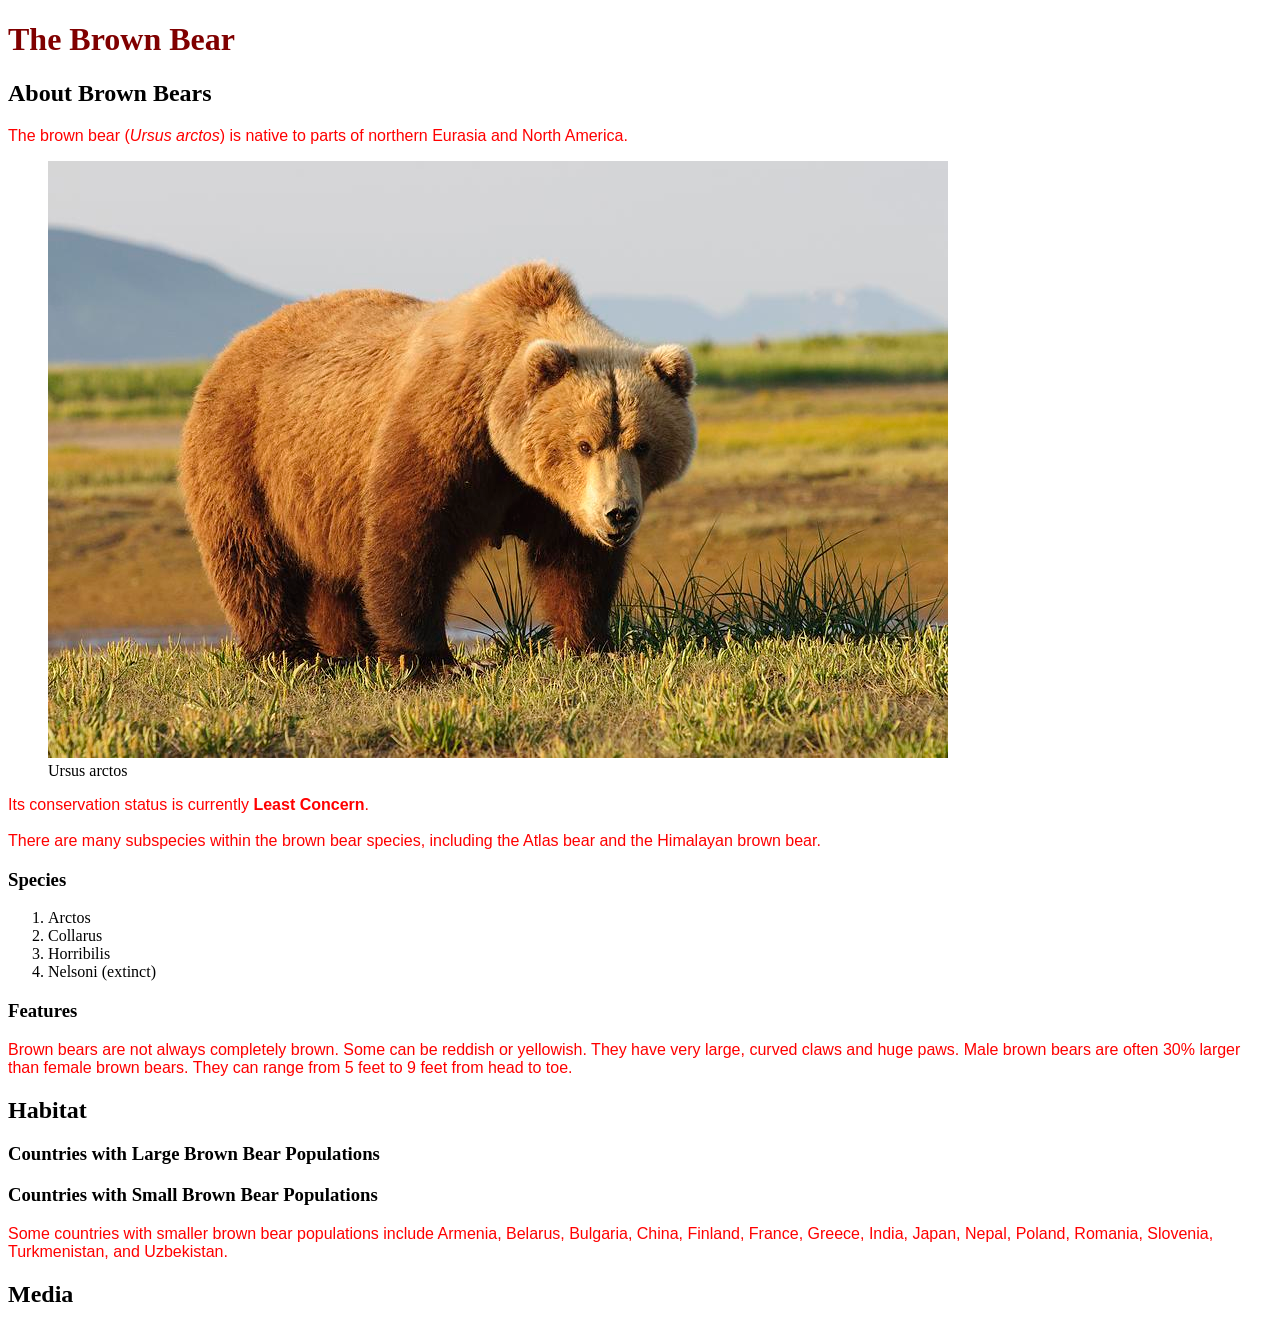
==== index.html @ 1c9da0e1 "test css" ====
<!DOCTYPE html>
<html>

<head>
    <title>Brown Bears</title>
    <link
        href="style_test.css"
        type="text/css"
        rel="stylesheet"
    >
</head>

<body>
    <h1>The Brown Bear</h1>
    <div id="introduction">
        <h2>About Brown Bears</h2>
        <p>The brown bear (<em>Ursus arctos</em>) is native to parts of northern Eurasia and North America.</p>
        <figure>
            <img
                src="img/ursus_arctos.jpg"
                alt="Ursus arctos"
            />
            <figcaption>Ursus arctos</figcaption>
        </figure>
        <p> Its conservation status is currently <strong>Least Concern</strong>.<br /><br /> There are many subspecies within the brown bear species, including the Atlas bear and the Himalayan brown bear.</p>
        <h3>Species</h3>
        <ol>
            <li>Arctos</li>
            <li>Collarus</li>
            <li>Horribilis</li>
            <li>Nelsoni (extinct)</li>
        </ol>
        <h3>Features</h3>
        <p>Brown bears are not always completely brown. Some can be reddish or yellowish. They have very large, curved claws and huge paws. Male brown bears are often 30% larger than female brown bears. They can range from 5 feet to 9 feet from head to toe.</p>
    </div>
    <div id="habitat">
        <h2>Habitat</h2>
        <h3>Countries with Large Brown Bear Populations</h3>
        <h3>Countries with Small Brown Bear Populations</h3>
        <p>Some countries with smaller brown bear populations include Armenia, Belarus, Bulgaria, China, Finland, France, Greece, India, Japan, Nepal, Poland, Romania, Slovenia, Turkmenistan, and Uzbekistan.</p>
    </div>
    <div id="media">
        <h2>Media</h2>
    </div>
</body>

</html>
---- style_test.css ----
p {
      font-family: Arial;
      color: red;
    }
h1 {
  color: maroon;
}
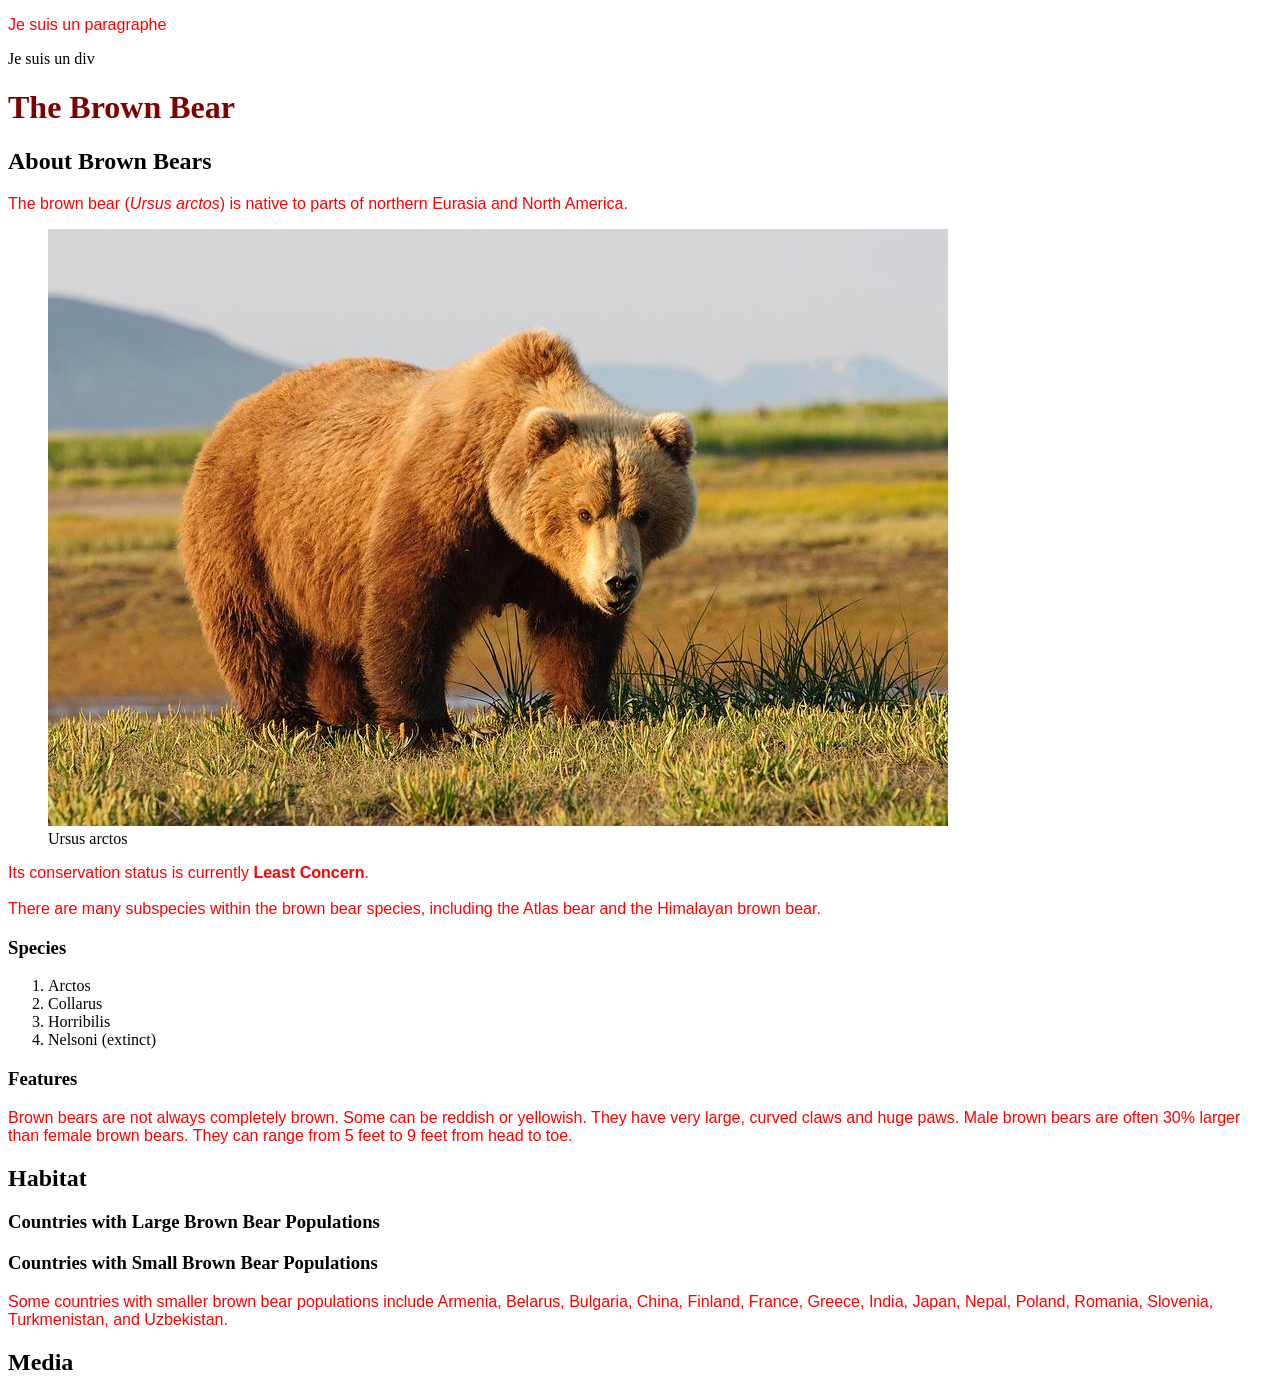
==== commit f1b66ae2: "test html" ====
--- a/index.html
+++ b/index.html
@@ -11,6 +11,12 @@
 </head>
 
 <body>
+    <p>
+        Je suis un paragraphe
+    </p>
+    <div>
+        Je suis un div
+    </div>
     <h1>The Brown Bear</h1>
     <div id="introduction">
         <h2>About Brown Bears</h2>
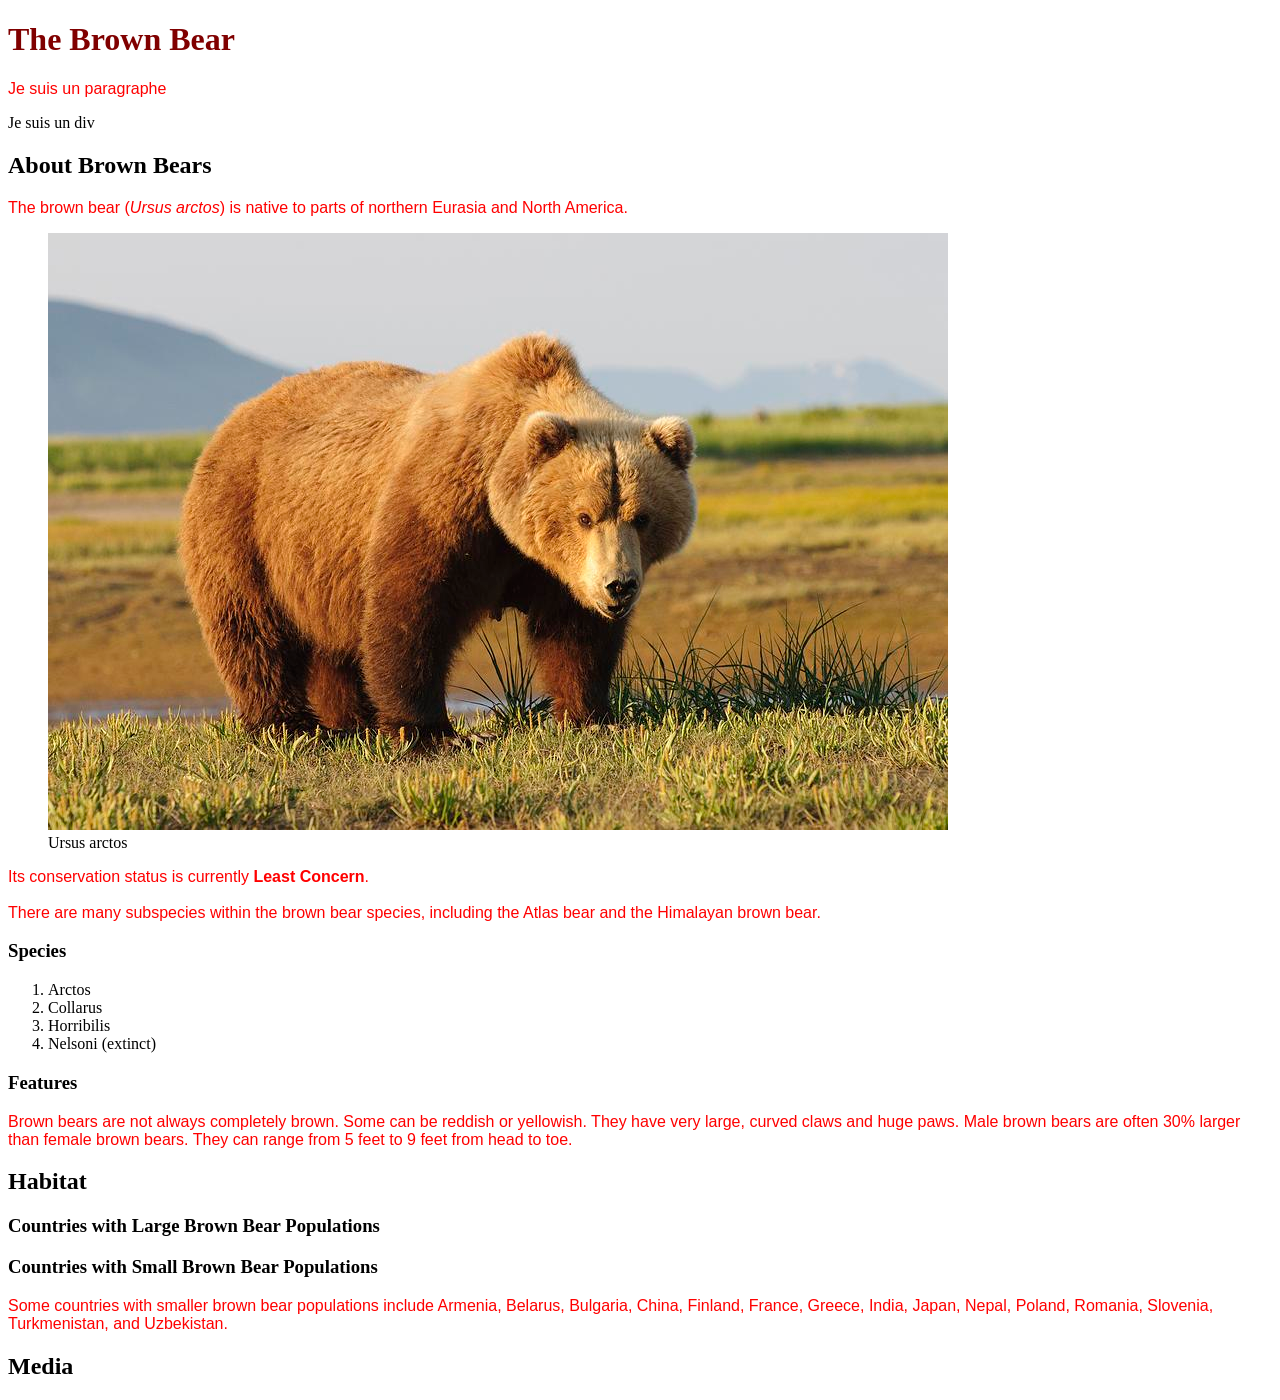
==== commit e8df6f15: "test html" ====
--- a/index.html
+++ b/index.html
@@ -11,13 +11,14 @@
 </head>
 
 <body>
+
+    <h1>The Brown Bear</h1>
     <p>
         Je suis un paragraphe
     </p>
     <div>
         Je suis un div
     </div>
-    <h1>The Brown Bear</h1>
     <div id="introduction">
         <h2>About Brown Bears</h2>
         <p>The brown bear (<em>Ursus arctos</em>) is native to parts of northern Eurasia and North America.</p>
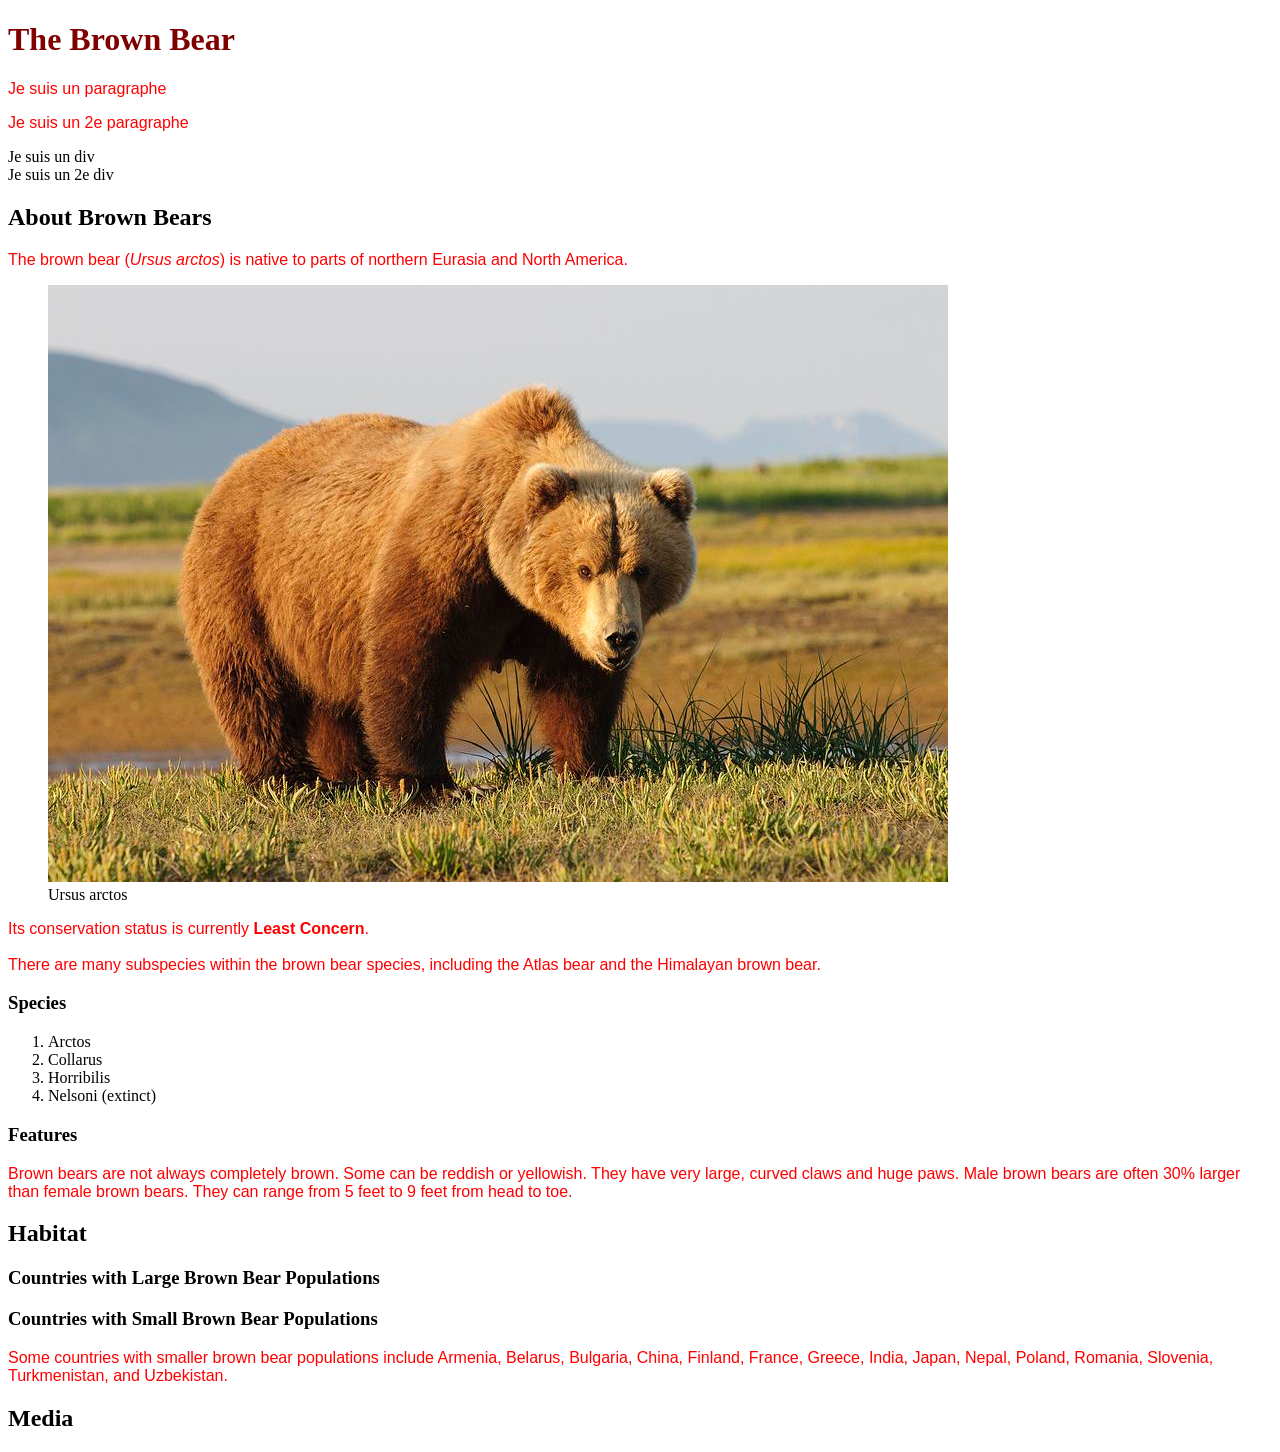
==== commit 168674c9: "test html" ====
--- a/index.html
+++ b/index.html
@@ -16,8 +16,14 @@
     <p>
         Je suis un paragraphe
     </p>
+    <p>
+        Je suis un 2e paragraphe
+    </p>
     <div>
         Je suis un div
+    </div>
+    <div>
+        Je suis un 2e div
     </div>
     <div id="introduction">
         <h2>About Brown Bears</h2>
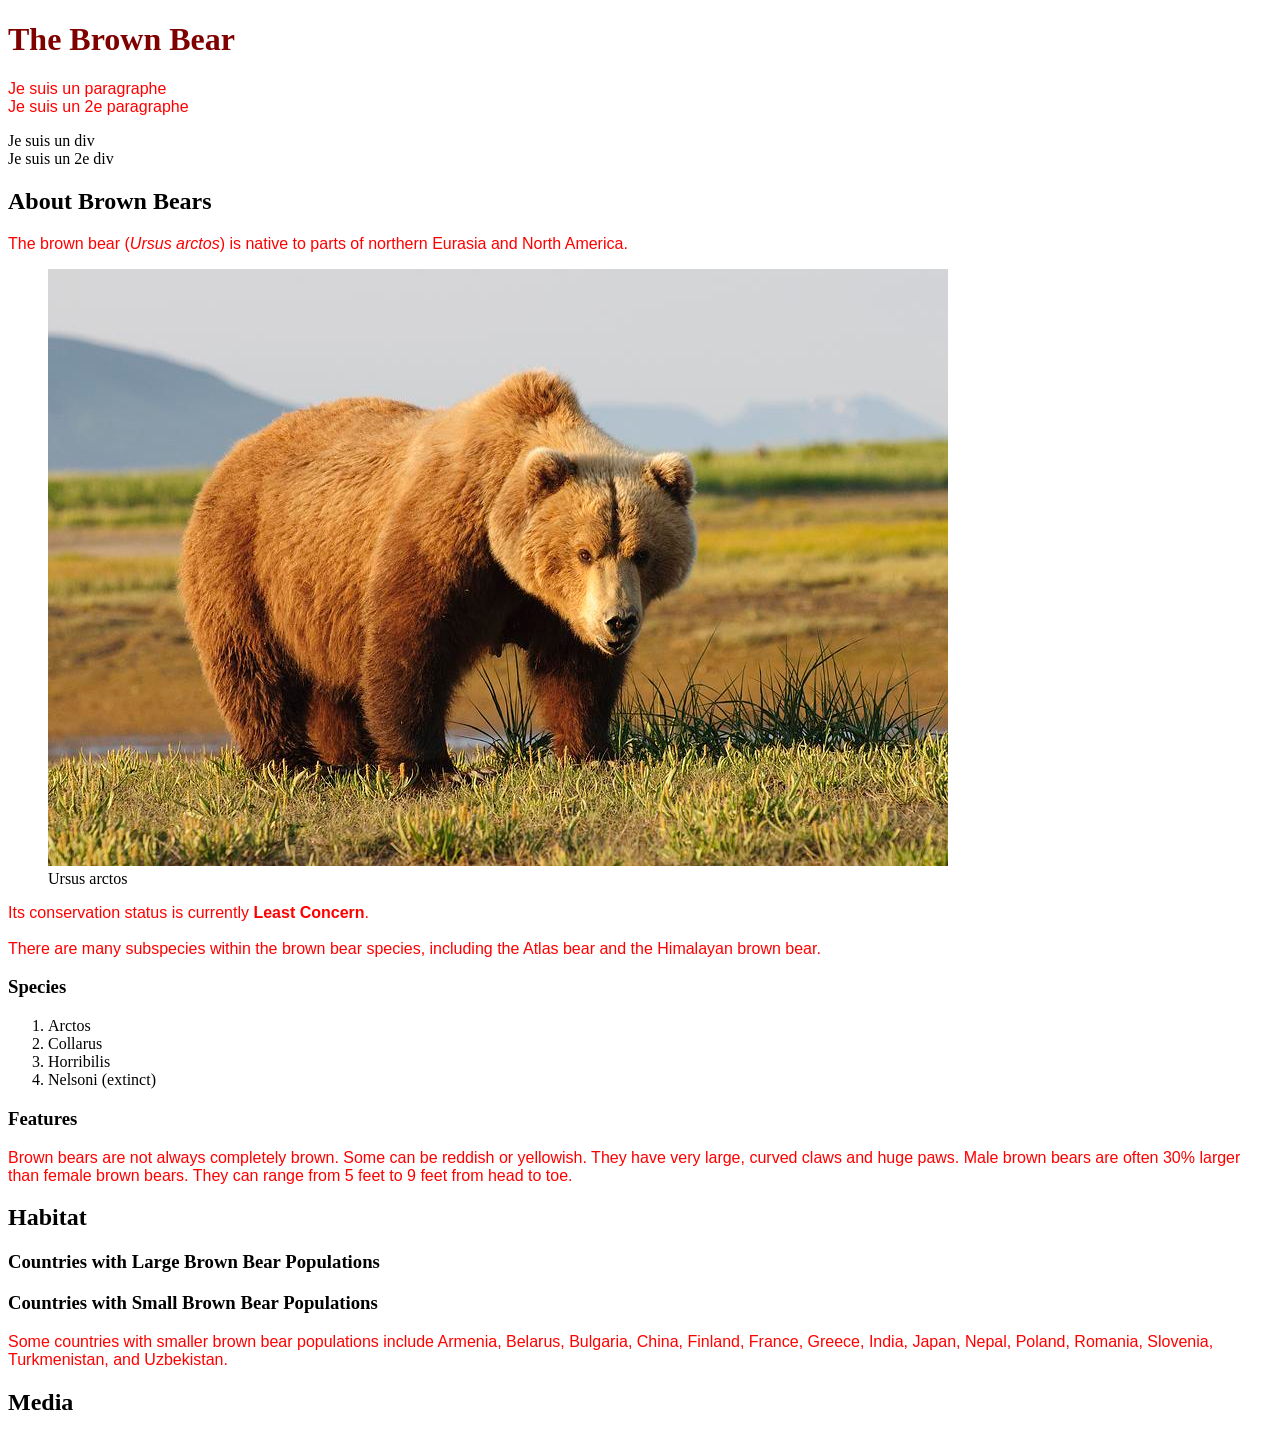
==== commit 49451264: "test html" ====
--- a/index.html
+++ b/index.html
@@ -14,10 +14,7 @@
 
     <h1>The Brown Bear</h1>
     <p>
-        Je suis un paragraphe
-    </p>
-    <p>
-        Je suis un 2e paragraphe
+        Je suis un paragraphe <br /> Je suis un 2e paragraphe
     </p>
     <div>
         Je suis un div
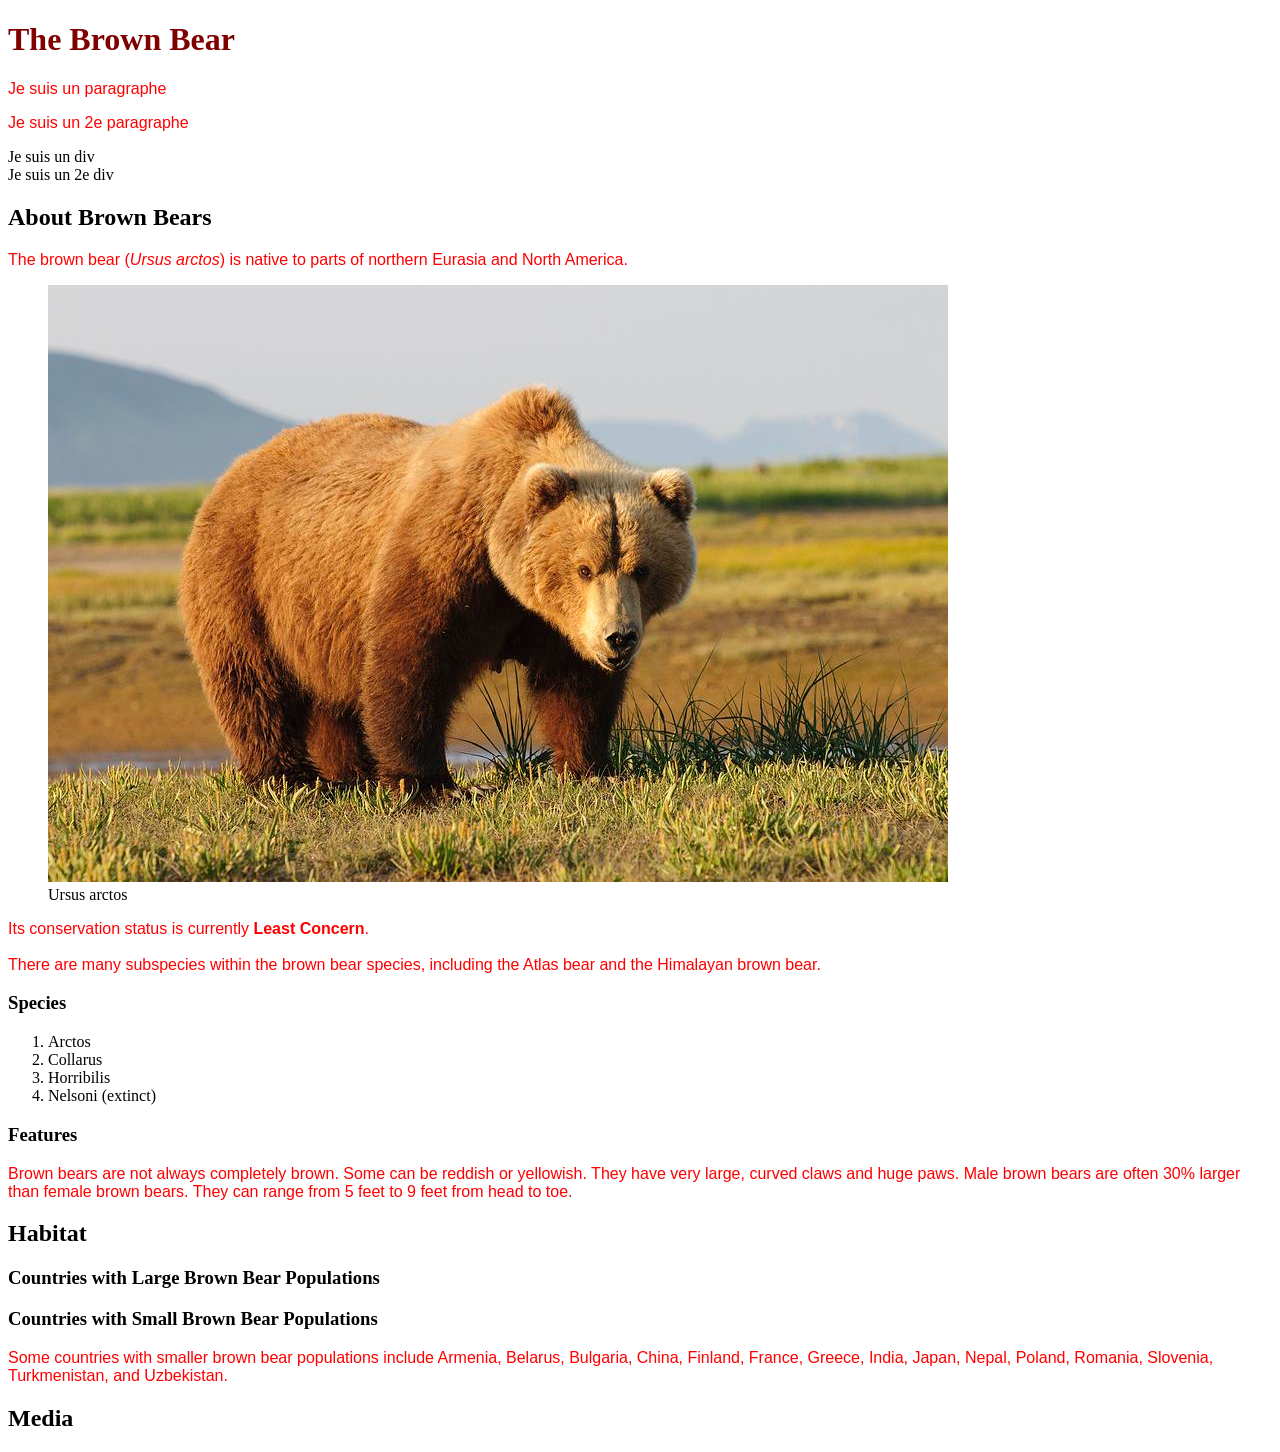
==== commit 256c8a27: "test html" ====
--- a/index.html
+++ b/index.html
@@ -14,7 +14,10 @@
 
     <h1>The Brown Bear</h1>
     <p>
-        Je suis un paragraphe <br /> Je suis un 2e paragraphe
+        Je suis un paragraphe
+    </p>
+    <p>
+        Je suis un 2e paragraphe
     </p>
     <div>
         Je suis un div
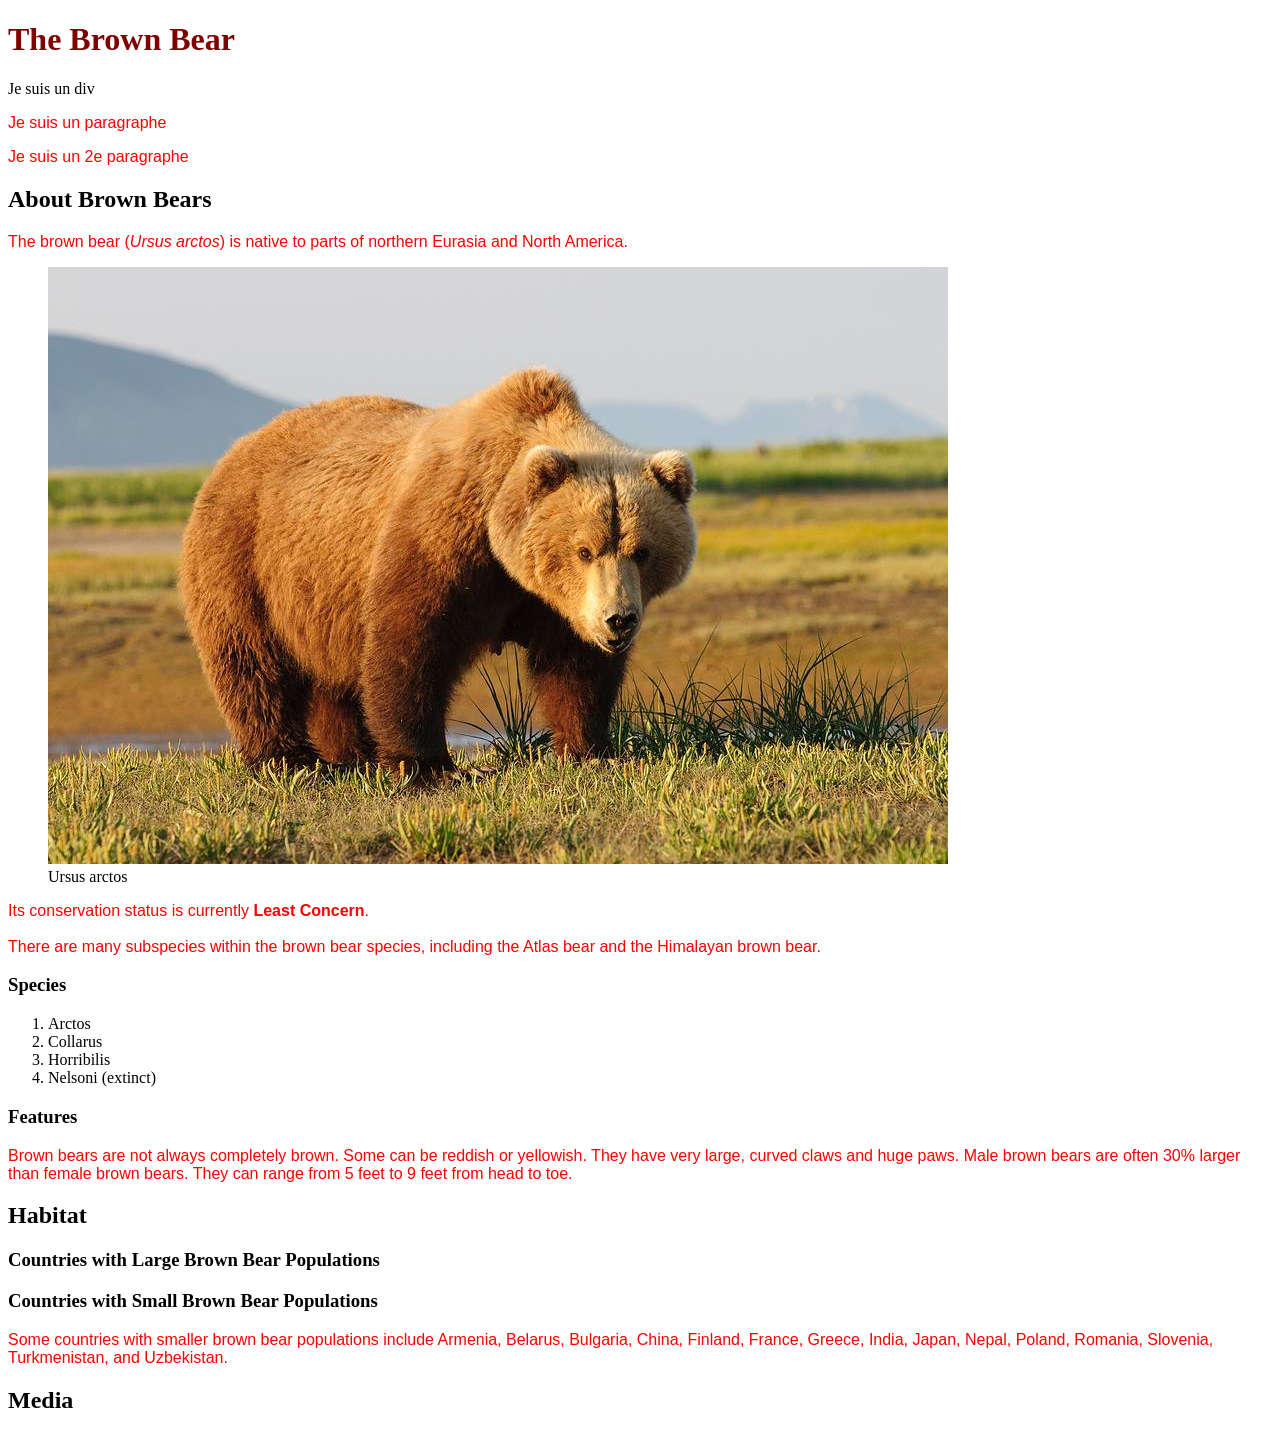
==== commit 39580cf8: "test html" ====
--- a/index.html
+++ b/index.html
@@ -13,17 +13,14 @@
 <body>
 
     <h1>The Brown Bear</h1>
-    <p>
-        Je suis un paragraphe
-    </p>
-    <p>
-        Je suis un 2e paragraphe
-    </p>
     <div>
         Je suis un div
-    </div>
-    <div>
-        Je suis un 2e div
+        <p>
+            Je suis un paragraphe
+        </p>
+        <p>
+            Je suis un 2e paragraphe
+        </p>
     </div>
     <div id="introduction">
         <h2>About Brown Bears</h2>
